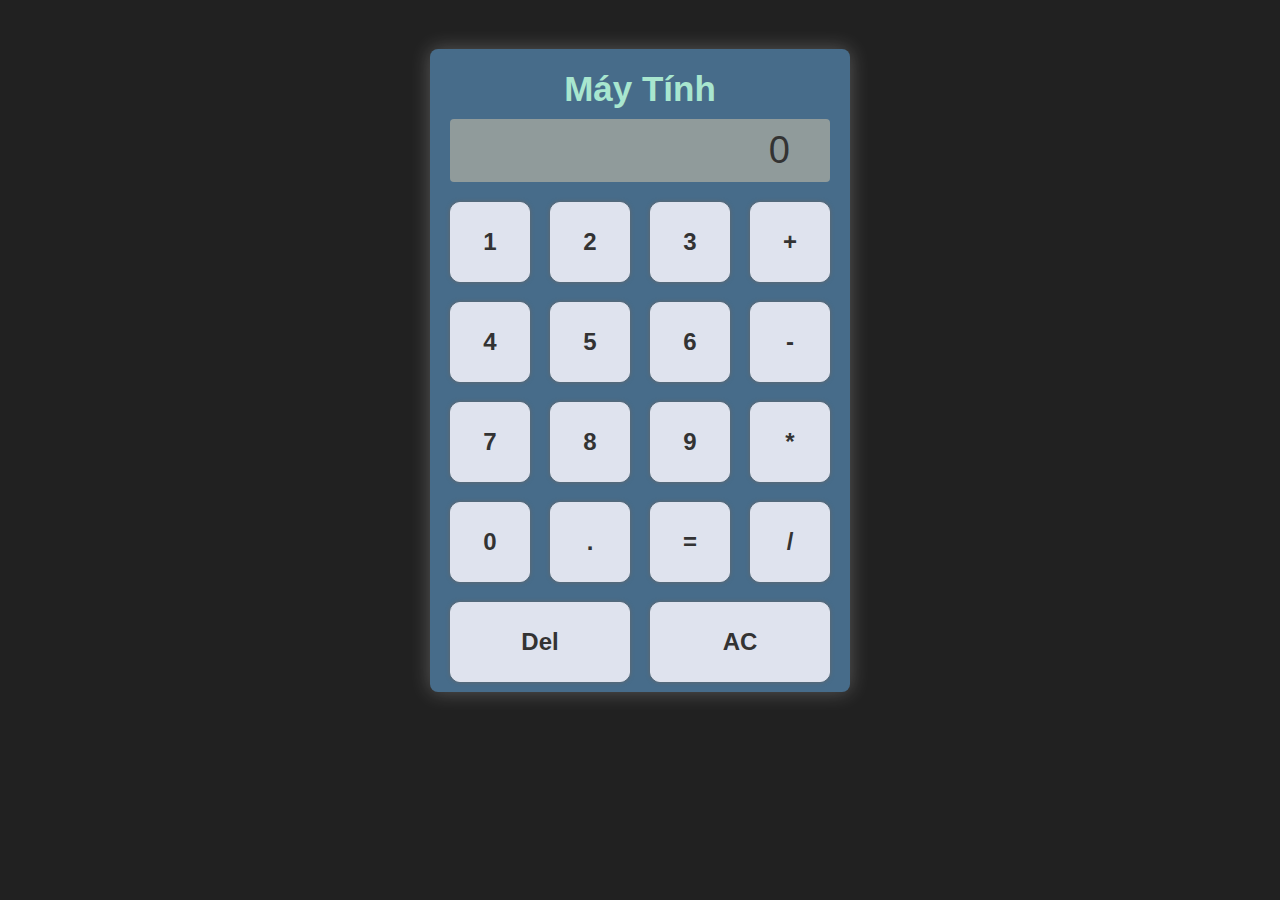
==== lab3/index.html @ aa0c9538 "upload source code" ====
<!DOCTYPE html>
<html lang="en">

<head>
    <meta charset="UTF-8" />
    <meta http-equiv="X-UA-Compatible" content="IE=edge" />
    <meta name="viewport" content="width=device-width, initial-scale=1.0" />
    <title>Máy tính</title>
    <link rel="stylesheet" href="./style.css" />
</head>

<body>
    <div class="calculator">
        <div class="calculator-container">
            <h3 class="calculator__heading">Máy Tính</h3>
            <p class="results">0</p>
            <div class="calculator__body">
            <div class="calculator__body-wrap">
                <button class="element calculator__body-element">1</button>
                <button class="element calculator__body-element">2</button>
                <button class="element calculator__body-element">3</button>
                <button class="element calculator__body-element">+</button>
            </div>
            <div class="calculator__body-wrap">
                <button class="element calculator__body-element">4</button>
                <button class="element calculator__body-element">5</button>
                <button class="element calculator__body-element">6</button>
                <button class="element calculator__body-element">-</button>
            </div>
            <div class="calculator__body-wrap">
                <button class="element calculator__body-element">7</button>
                <button class="element calculator__body-element">8</button>
                <button class="element calculator__body-element">9</button>  
                <button class="element calculator__body-element">*</button>
            </div>  
            <div class="calculator__body-wrap">
                <button class="element calculator__body-element">0</button>
                <button class="element calculator__body-element">.</button>
                <button class="element calculator__body-element">=</button>
                <button class="element calculator__body-element">/</button>
            </div>
            <div class="calculator__body-wrap wrap-end">
                <button class="element calculator__body-element del">Del</button>
                <button class="element calculator__body-element del">AC</button>
            </div>
            </div>
    </div>
    </div>
    </div>
    <script src="./app.js"></script>
</body>

</html>
---- lab3/style.css ----
* {
    padding: 0;
    margin: 0;
    box-sizing: border-box;
}

html {
    font-family: Arial, Helvetica, sans-serif;
    font-size: 62.5%;
    background-color: #212121;
}

.calculator {
    width: 100%;
    display: flex;
    height: 740px;
}

.calculator-container {
    width: 420px;
    margin: auto;
    text-align: center;
    background-color: #476c8a;
    border-radius: 8px;
    box-shadow: 0 0 2rem rgba(223, 223, 223, 0.3);
}

.calculator__heading {
    font-size: 3.5rem;
    color: #a8e6cf;
    margin-top: 20px;
}

.results {
    text-align: right;
    font-size: 3.8rem;
    padding: 10px 40px;
    margin: 10px 20px;
    border-radius: 4px;
    display: block;
    background-color: rgba(152, 161, 156, 0.9);
    color: #333;
}

.calculator__body {
    display: flex;
    align-items: center;
    flex-wrap: wrap;
}

.calculator__body-wrap {
    margin: auto;
    display: flex;
    align-items: center;
}

.calculator__body-element {
    color: #333;
    margin: 10px;
    width: 80px;
    height: 80px;
    display: block;
    font-size: 2.4rem;
    background-color: #dfe3ee;
    border-radius: 10px;
    cursor: pointer;
    border: 1px solid #dfe3ee;
    outline: none;
    box-shadow: 0 0 4px #666666;
    font-weight: bold;
}
.calculator__body-element:hover {
    background-color: #ead5dc;
    transition: linear 0.25s;
}

.wrap-end {
    display: flex;
    width: 100%;
    margin: 0 10px;
}

.del {
    flex: 1;
}

.del:hover {
    background-color: #fe4a49;
    color: #fff;
}
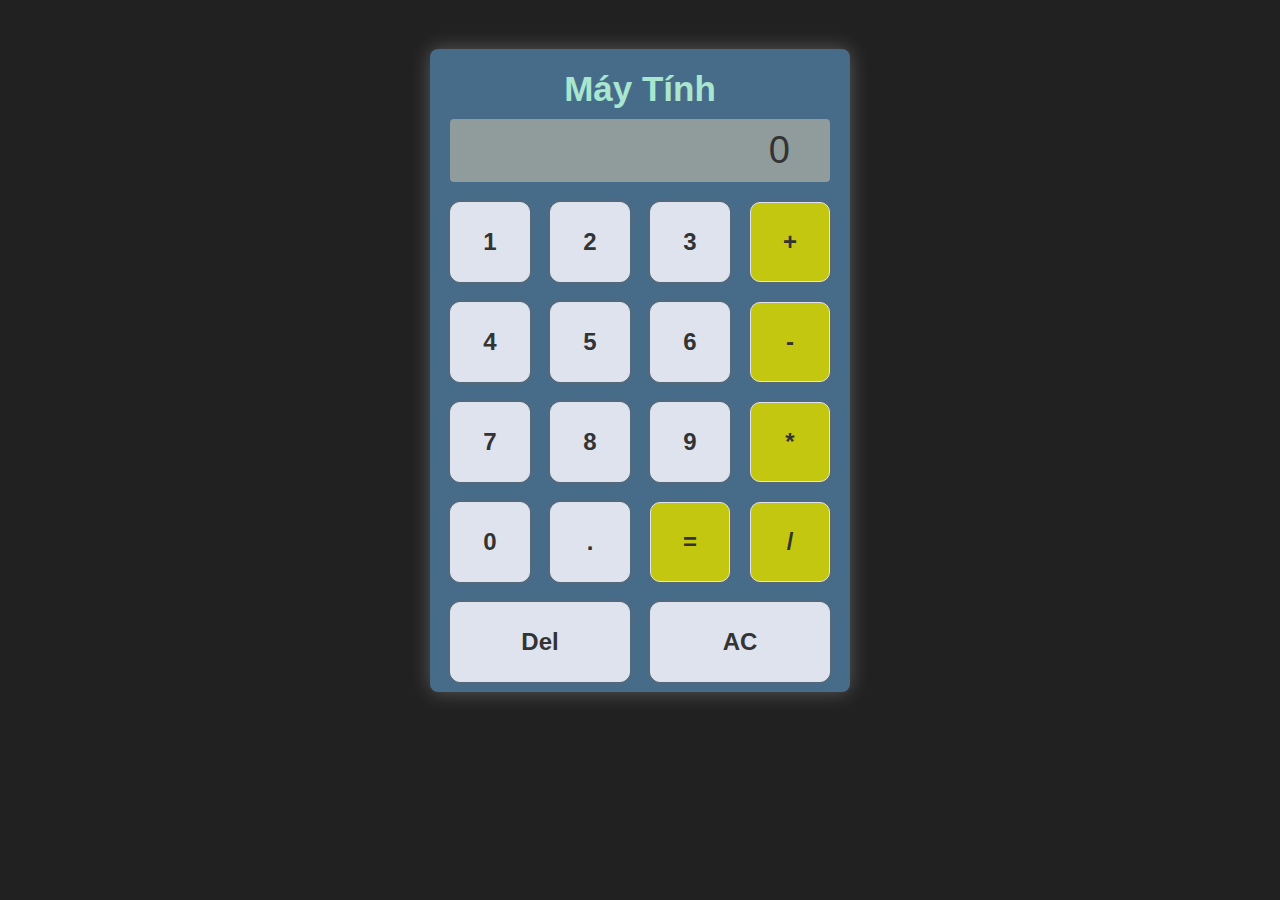
==== commit 410a2bbc: "update" ====
--- a/lab3/index.html
+++ b/lab3/index.html
@@ -19,25 +19,25 @@
                 <button class="element calculator__body-element">1</button>
                 <button class="element calculator__body-element">2</button>
                 <button class="element calculator__body-element">3</button>
-                <button class="element calculator__body-element">+</button>
+                <button class="element calculator__body-element cal">+</button>
             </div>
             <div class="calculator__body-wrap">
                 <button class="element calculator__body-element">4</button>
                 <button class="element calculator__body-element">5</button>
                 <button class="element calculator__body-element">6</button>
-                <button class="element calculator__body-element">-</button>
+                <button class="element calculator__body-element cal">-</button>
             </div>
             <div class="calculator__body-wrap">
                 <button class="element calculator__body-element">7</button>
                 <button class="element calculator__body-element">8</button>
                 <button class="element calculator__body-element">9</button>  
-                <button class="element calculator__body-element">*</button>
+                <button class="element calculator__body-element cal">*</button>
             </div>  
             <div class="calculator__body-wrap">
                 <button class="element calculator__body-element">0</button>
                 <button class="element calculator__body-element">.</button>
-                <button class="element calculator__body-element">=</button>
-                <button class="element calculator__body-element">/</button>
+                <button class="element calculator__body-element cal">=</button>
+                <button class="element calculator__body-element cal">/</button>
             </div>
             <div class="calculator__body-wrap wrap-end">
                 <button class="element calculator__body-element del">Del</button>
--- a/lab3/style.css
+++ b/lab3/style.css
@@ -88,3 +88,7 @@
     background-color: #fe4a49;
     color: #fff;
 }
+
+.cal {
+    background-color: rgba(209, 209, 2, 0.9);
+}
